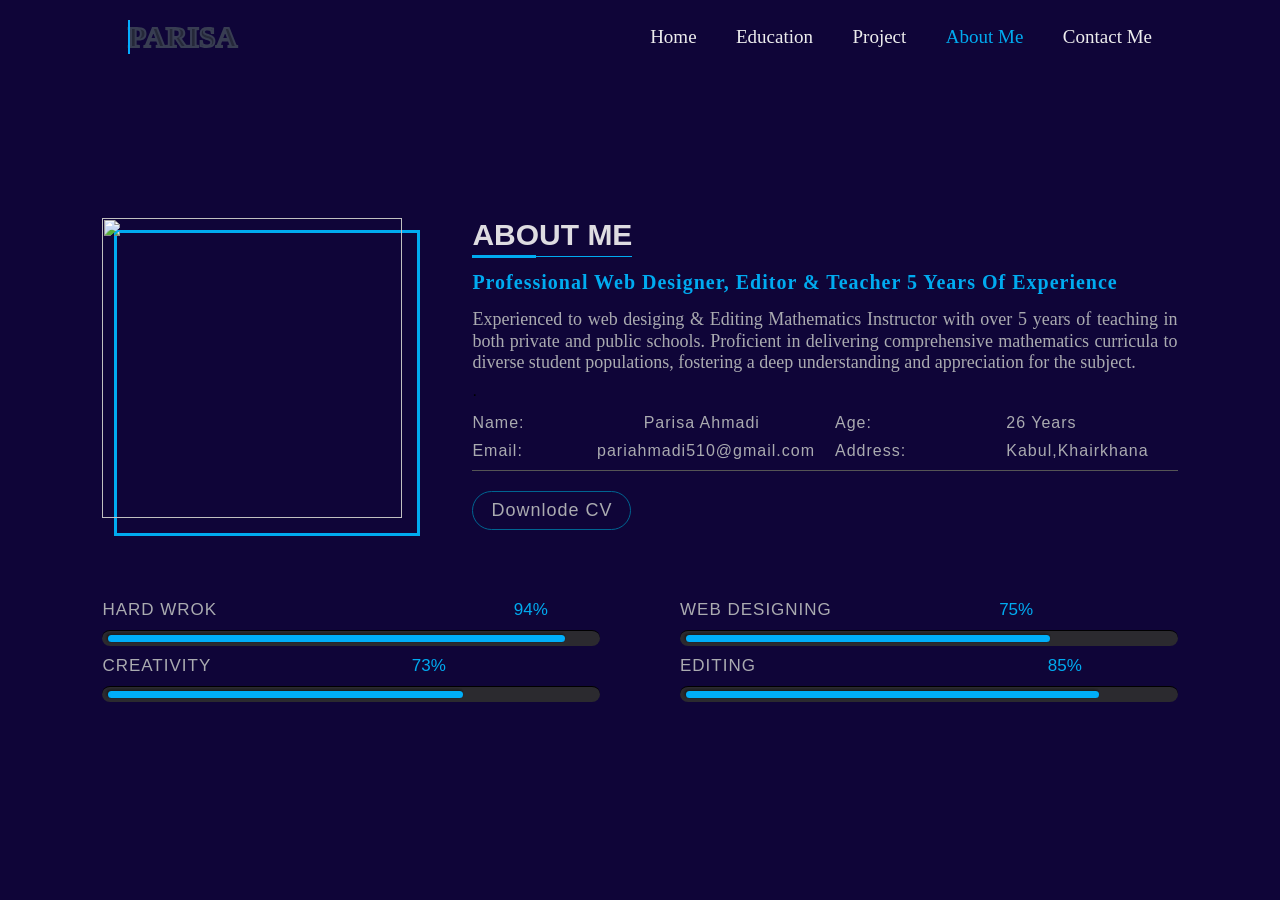
==== about-me.html @ 5bcc86dd "made by Ahmadi" ====
<!DOCTYPE html>
<html>
<head>
	<title>Portfolio</title>
	<link rel="stylesheet" href="about-me.css">
	<link rel="stylesheet" href="https://cdnjs.cloudflare.com/ajax/libs/font-awesome/5.5.0/css/all.min.css" integrity="sha512-QfDd74mlg8afgSqm3Vq2Q65e9b3xMhJB4GZ9OcHDVy1hZ6pqBJPWWnMsKDXM7NINoKqJANNGBuVRIpIJ5dogfA==" crossorigin="anonymous" referrerpolicy="no-referrer" />
</head>
<body>
	
<header class="header">
	<h2 data-text="Parisa">Parisa</h2>
<nav class="navbar">
	<a href="home.html" >Home</a>
	<a href="education.html">Education</a>
	<a href="project.html">Project</a>
	<a href="about-me.html"class="active">About Me</a>
	<a href="contact-me.html">Contact Me</a>
</nav>
</header>

<section>
	<div class="about-container">
		<div class="about-content">
			<section class="imageSection">
				<img src="photo/e4.jpg">
			</section>
			<section class="infoSection">
				<h1>About Me</h1>
				<h2>Professional Web Designer, Editor & Teacher 5 years of Experience</h2>
				<p>Experienced to web desiging & Editing  Mathematics Instructor with over 5 years of teaching in both
private and public schools. Proficient in delivering comprehensive
mathematics curricula to diverse student populations, fostering a deep
understanding and appreciation for the subject.</p>.
				
				<div class="personalInfo">
				<div><span>Name:</span><span>Parisa Ahmadi</span></div>
				<div><span>Age:</span><span>26 Years</span></div>
				<div><span>Email:</span><span>pariahmadi510@gmail.com</span></div>
				<div><span>Address:</span><span>Kabul,Khairkhana</span></div>
				</div>
				<div class="button">
					<button>Downlode CV </button>
					</div>
			</section>
<section class="skillSection">
	<div class="skill">
<div class="subject">Hard Wrok</div>
		<div class="progress-bar">
		<div class="progress-line" value="94%" style="max-width: 94%"></div>
	</div>
</div>
<div class="skill">
<div class="subject">Web Designing</div>
		<div class="progress-bar">
		<div class="progress-line" value="75%" style="max-width: 75%"></div>
	</div>
</div>
<div class="skill">
<div class="subject">Creativity</div>
		<div class="progress-bar">
		<div class="progress-line" value="73%" style="max-width: 73%"></div>
	</div>
</div>
<div class="skill">
<div class="subject">Editing</div>
		<div class="progress-bar">
		<div class="progress-line" value="85%" style="max-width: 85%"></div>
	</div>
</div>

</section>
</div>
</div>
</section>
</body>
</html>
---- about-me.css ----
@import url( https://fonts.googleapis.com/css?family=Open+Sans:300,400,600,700&amp;lang=en)
Body{
    margin: 0 auto;
}
* {
	margin: 0;
	padding: 0;
	box-sizing: border-box;
	font-family: 'poppins', sans-serif;

}
body{
	width: 100%;
	min-height: 100vh;
	display: flex;
	justify-content: center;
	align-items: center;
	background-color: #0f0538;
}

.header{
	position: fixed;
	top:0;
	left: 0;
	width: 100%;
	padding: 20px 10%;
	background: transparent;
	display: flex;
	justify-content: space-between;
	align-items: center;
	z-index: 100;

}
.header h2{
	position: relative;
	font-size: 30px;
	color: #252839;
	-webkit-text-stroke:2px #383d52;
	text-transform: uppercase;
	font-family: georgia;
	
	
}
.header h2::before{
	content: attr(data-text);
	position: absolute;
	top: 0;
	left: 0;
	width: 0;
	height: 100%;
	color:#04adff;
	-webkit-text-stroke:0 #383d52;
	border-right: 2px solid #04adff;
	overflow: hidden;
	animation: animate 6s linear infinite;

}
@keyframes animate{
	0%,10%,100%{
		width: 0;
	}
	70%{
		width: 100%;
	}

}
.navbar a{
	font-size: 19px;
	color:#ededed;
	text-decoration: none;
	font-weight: 500;
	margin-left: 35px;
	transition: .3s;
	font-family: georgia;
}

.navbar a:hover,
.navbar a.active{
	color:#00abf0;
}
.about-container{
	width: 100%;
	padding:50px 8%;
	margin-top:20px;


}
.imageSection{
	grid-area: imagesect;
	
}
.infoSection{
	grid-area: infosect;
	
}
.skillSection{

grid-area: skillsect;
	
}
.about-container .about-content{
	display: grid;
	grid-template-columns: 2fr 5fr;
	grid-gap: 70px;
	grid-template-areas: 'imagesect infosect'
						'skillsect skillsect';
}
.about-container .imageSection{
	position: relative;
	min-width: 300px;
	height: 300px;

}
.imageSection img
{
	width: 100%;
	height: 100%;
	object-fit: cover;
	position: relative;
	z-index: 2;

}
.about-container .imageSection::after{
	position: absolute;
	content: '';
	width: 100%;
	height: 100%;
	outline: 3px solid #00abf0;
	top:15px;
	left:15px;
	z-index: 1;

}
.infoSection h1{
	color:#dedce1;
	font-size: 30px;
	font-family: helvetica;
	text-transform: uppercase;
	display: inline-block;
	margin-bottom: 5px;
	position: relative;
}
.infoSection h1::before{
	content: '';
	position: absolute;
	width: 100%;
	height: 1px;
	top:110%;
	background-color: #00abf0;

}
.infoSection h1::after{
	content: '';
	position: absolute;
	width: 40%;
	height: 3px;
	top:calc(110% - 1px);
	left: 0px;
	background-color: #00abf0;
}
.infoSection h2{
	color:#00abf0;
	font-size: 20px;
	font-family: helvetica;
	font-weight: 600;
	padding:14px 0px 15px;
	text-transform: capitalize;
	letter-spacing: 1px;
	font-family: georgia;
}
.infoSection p{
	color:#aaabb0;
	font-size: 18px;
	line-height: 1.2;
	text-align: justify;
	padding-bottom: 8px;
	font-family: georgia;
}
.personalInfo{
	display: grid;
	grid-template-columns: 1fr 1fr;
	grid-gap: 10px 20px;
	margin-top: 14px;
	padding-bottom: 10px;
	border-bottom: 1px solid #555;

}
.personalInfo div{
	display: grid;
	grid-template-columns: 1fr 1fr;

}
.personalInfo div span{
	color:#aaabb0;
	letter-spacing: 1px;
}
.infoSection button{
	min-width: 150px;
	padding:8px 18px;
	border:1px solid #006591;
	border-radius: 25px;
	font-size: 18px;
	background-color: #0f0538;
	color: #aaabb0;
	letter-spacing: 1px;
	cursor: pointer;
	transition: all 0.4s;
	margin-top: 20px;

}
.infoSection button:hover{
	color: #00aaf2;
	border-color: #00aaf2;
}
.skillSection{
	display: grid;
	grid-template-columns: 1fr 1fr;
	grid-gap: 10px 80px;

}
.skillSection .subject{
	font-size: 17px;
	font-weight: thin;
	color:#aaabb0;
	padding-bottom:10px;
	text-transform: uppercase;
	letter-spacing: 1px;

}
.progress-bar{
	width: 100%;
	height: 16px;
	background-color: #2b2a2f;
	padding: 4px 6px;
	border-top: 1px solid #000;
	border-bottom: : 1px solid #444;
	border-radius: 15px;
}

.progress-line{
	position: relative;
	width: 100%;
	height: 100%;
	background-color: #00aef9;
	box-shadow: -1px -1px 2px #222222,
				-1px -1px 2px #111111;
	border-radius: 15px;

}
.progress-line::after{
	position: absolute;
	content: attr(value);
	top:-35px;
	right: 0px;
	transform: translateX(-50%);
	color:#00abf0;
	font-size: 17px;

}
@media(max-width: 1068px){
	.about-container .about-content{
	
	grid-template-areas: 'imagesect skillsect'
						'infosect infosect';
}
.skillSection{
	grid-template-columns: 1fr;
	grid-gap: 20px;

}
@media(max-width: 868px){
	.about-container .about-content{
	
	grid-template-areas: 'imagesect imagesect'
						'infosect infosect'
}						'skillsect skillsect';
}
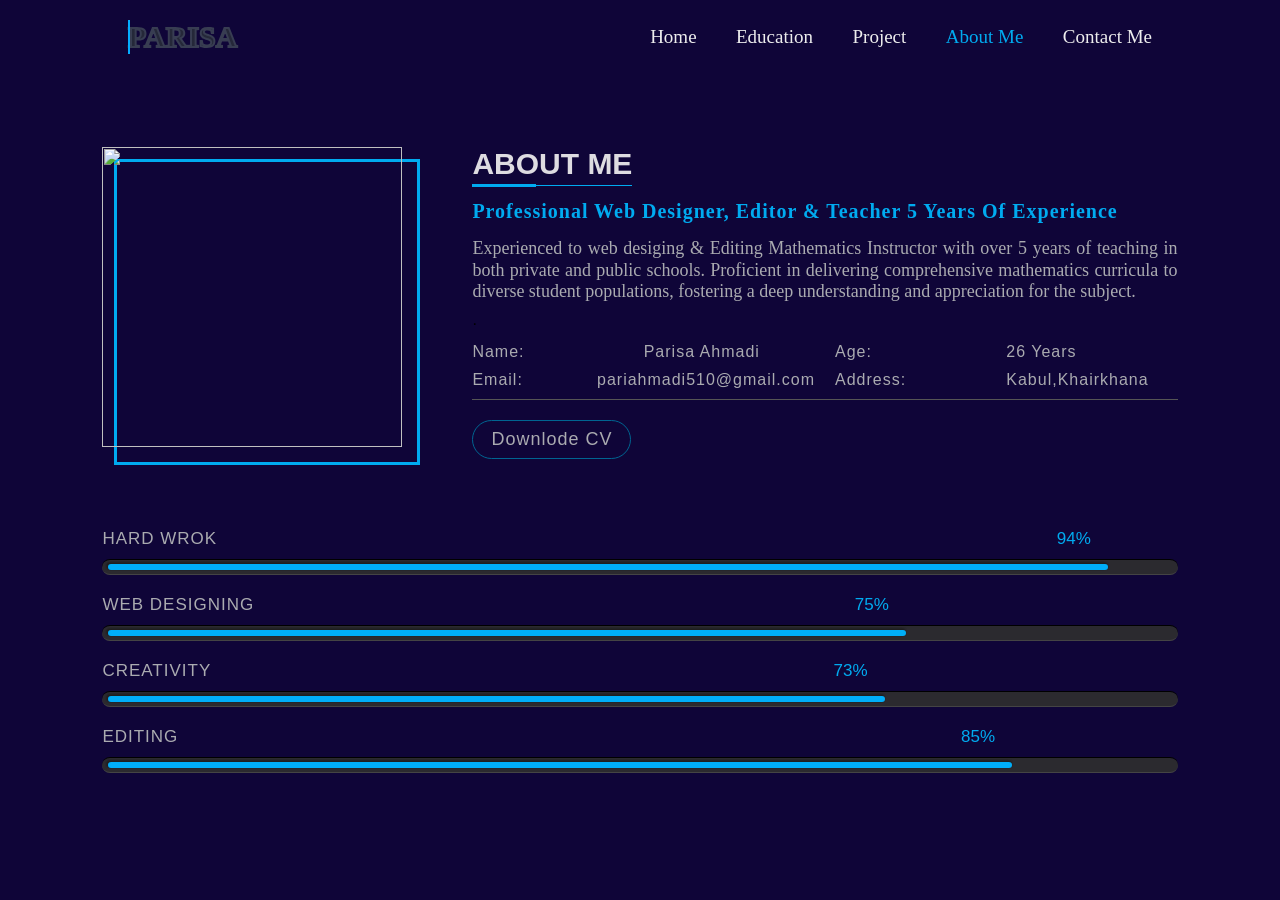
==== commit 79214119: "js added by hawa" ====
--- a/about-me.html
+++ b/about-me.html
@@ -1,76 +1,119 @@
-<!DOCTYPE html>
+<!doctype html>
 <html>
-<head>
-	<title>Portfolio</title>
-	<link rel="stylesheet" href="about-me.css">
-	<link rel="stylesheet" href="https://cdnjs.cloudflare.com/ajax/libs/font-awesome/5.5.0/css/all.min.css" integrity="sha512-QfDd74mlg8afgSqm3Vq2Q65e9b3xMhJB4GZ9OcHDVy1hZ6pqBJPWWnMsKDXM7NINoKqJANNGBuVRIpIJ5dogfA==" crossorigin="anonymous" referrerpolicy="no-referrer" />
-</head>
-<body>
-	
-<header class="header">
-	<h2 data-text="Parisa">Parisa</h2>
-<nav class="navbar">
-	<a href="home.html" >Home</a>
-	<a href="education.html">Education</a>
-	<a href="project.html">Project</a>
-	<a href="about-me.html"class="active">About Me</a>
-	<a href="contact-me.html">Contact Me</a>
-</nav>
-</header>
+  <head>
+    <title>Portfolio</title>
+    <link rel="stylesheet" href="about-me.css" />
+    <link
+      rel="stylesheet"
+      href="https://cdnjs.cloudflare.com/ajax/libs/font-awesome/5.5.0/css/all.min.css"
+      integrity="sha512-QfDd74mlg8afgSqm3Vq2Q65e9b3xMhJB4GZ9OcHDVy1hZ6pqBJPWWnMsKDXM7NINoKqJANNGBuVRIpIJ5dogfA=="
+      crossorigin="anonymous"
+      referrerpolicy="no-referrer"
+    />
+  </head>
+  <body>
+    <header class="header">
+      <h2 data-text="Parisa">Parisa</h2>
+      <nav class="navbar">
+        <a href="index.html">Home</a>
+        <a href="education.html">Education</a>
+        <a href="project.html">Project</a>
+        <a href="about-me.html" class="active">About Me</a>
+        <a href="contact-me.html">Contact Me</a>
+      </nav>
+    </header>
 
-<section>
-	<div class="about-container">
-		<div class="about-content">
-			<section class="imageSection">
-				<img src="photo/e4.jpg">
-			</section>
-			<section class="infoSection">
-				<h1>About Me</h1>
-				<h2>Professional Web Designer, Editor & Teacher 5 years of Experience</h2>
-				<p>Experienced to web desiging & Editing  Mathematics Instructor with over 5 years of teaching in both
-private and public schools. Proficient in delivering comprehensive
-mathematics curricula to diverse student populations, fostering a deep
-understanding and appreciation for the subject.</p>.
-				
-				<div class="personalInfo">
-				<div><span>Name:</span><span>Parisa Ahmadi</span></div>
-				<div><span>Age:</span><span>26 Years</span></div>
-				<div><span>Email:</span><span>pariahmadi510@gmail.com</span></div>
-				<div><span>Address:</span><span>Kabul,Khairkhana</span></div>
-				</div>
-				<div class="button">
-					<button>Downlode CV </button>
-					</div>
-			</section>
-<section class="skillSection">
-	<div class="skill">
-<div class="subject">Hard Wrok</div>
-		<div class="progress-bar">
-		<div class="progress-line" value="94%" style="max-width: 94%"></div>
-	</div>
-</div>
-<div class="skill">
-<div class="subject">Web Designing</div>
-		<div class="progress-bar">
-		<div class="progress-line" value="75%" style="max-width: 75%"></div>
-	</div>
-</div>
-<div class="skill">
-<div class="subject">Creativity</div>
-		<div class="progress-bar">
-		<div class="progress-line" value="73%" style="max-width: 73%"></div>
-	</div>
-</div>
-<div class="skill">
-<div class="subject">Editing</div>
-		<div class="progress-bar">
-		<div class="progress-line" value="85%" style="max-width: 85%"></div>
-	</div>
-</div>
+    <section>
+      <div class="about-container">
+        <div class="about-content">
+          <section class="imageSection">
+            <img src="photo/e4.jpg" />
+          </section>
+          <section class="infoSection">
+            <h1>About Me</h1>
+            <h2>
+              Professional Web Designer, Editor & Teacher 5 years of Experience
+            </h2>
+            <p>
+              Experienced to web desiging & Editing Mathematics Instructor with
+              over 5 years of teaching in both private and public schools.
+              Proficient in delivering comprehensive mathematics curricula to
+              diverse student populations, fostering a deep understanding and
+              appreciation for the subject.
+            </p>
+            .
 
-</section>
-</div>
-</div>
-</section>
-</body>
-</html>+            <div class="personalInfo">
+              <div><span>Name:</span><span>Parisa Ahmadi</span></div>
+              <div><span>Age:</span><span>26 Years</span></div>
+              <div><span>Email:</span><span>pariahmadi510@gmail.com</span></div>
+              <div><span>Address:</span><span>Kabul,Khairkhana</span></div>
+            </div>
+            <div class="button" id="downloadBtn">
+              <button>Downlode CV</button>
+            </div>
+          </section>
+          <section class="skillSection">
+            <div class="skill">
+              <div class="subject">Hard Wrok</div>
+              <div class="progress-bar">
+                <div
+                  class="progress-line"
+                  value="94%"
+                  style="max-width: 94%"
+                ></div>
+              </div>
+            </div>
+            <div class="skill">
+              <div class="subject">Web Designing</div>
+              <div class="progress-bar">
+                <div
+                  class="progress-line"
+                  value="75%"
+                  style="max-width: 75%"
+                ></div>
+              </div>
+            </div>
+            <div class="skill">
+              <div class="subject">Creativity</div>
+              <div class="progress-bar">
+                <div
+                  class="progress-line"
+                  value="73%"
+                  style="max-width: 73%"
+                ></div>
+              </div>
+            </div>
+            <div class="skill">
+              <div class="subject">Editing</div>
+              <div class="progress-bar">
+                <div
+                  class="progress-line"
+                  value="85%"
+                  style="max-width: 85%"
+                ></div>
+              </div>
+            </div>
+          </section>
+        </div>
+      </div>
+    </section>
+
+    <script>
+      document
+        .getElementById("downloadBtn")
+        .addEventListener("click", function () {
+          const cvUrl = "files/Parisa_CV.pdf";
+
+          const a = document.createElement("a");
+          a.href = cvUrl;
+          a.download = "Parisa_CV.pdf";
+          document.body.appendChild(a);
+          a.click();
+          document.body.removeChild(a);
+
+          alert("Your CV download should start now!");
+        });
+    </script>
+  </body>
+</html>
--- a/about-me.css
+++ b/about-me.css
@@ -233,7 +233,7 @@
 	background-color: #2b2a2f;
 	padding: 4px 6px;
 	border-top: 1px solid #000;
-	border-bottom: : 1px solid #444;
+	border-bottom: 1px solid #444;
 	border-radius: 15px;
 }
 
@@ -262,7 +262,7 @@
 	
 	grid-template-areas: 'imagesect skillsect'
 						'infosect infosect';
-}
+}}
 .skillSection{
 	grid-template-columns: 1fr;
 	grid-gap: 20px;
@@ -273,6 +273,6 @@
 	
 	grid-template-areas: 'imagesect imagesect'
 						'infosect infosect'
-}						'skillsect skillsect';
-}
-
+						'skillsect skillsect';
+}}
+
